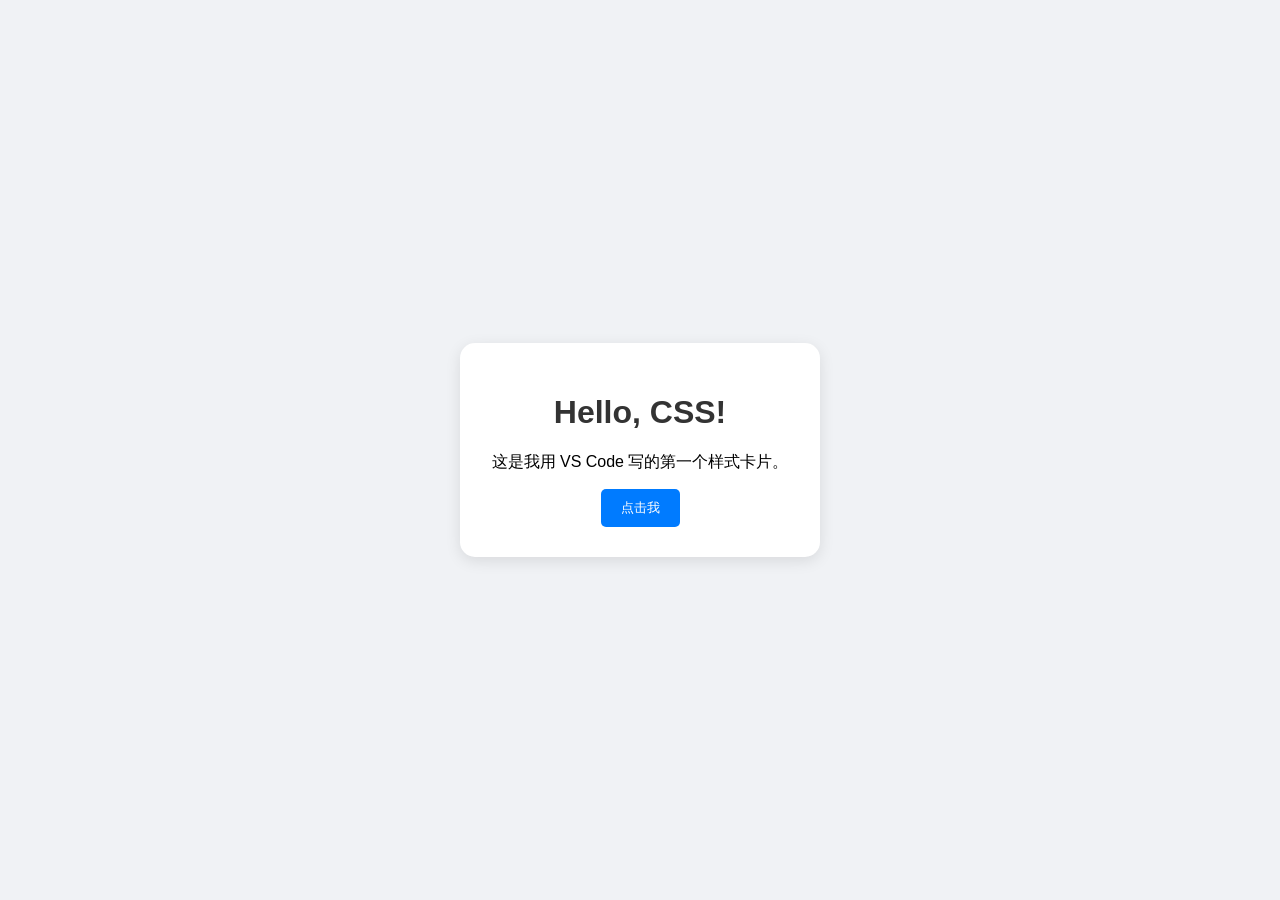
==== index.html @ 626e0ef0 "ai 第一版" ====
<!DOCTYPE html>
<html>
<head>
    <meta charset="UTF-8">
    <meta name="viewport" content="width=device-width, initial-scale=1.0">
    <title>我的 CSS 练习</title>
    <link rel="stylesheet" href="style.css">
</head>
<body>
 
    <div class="card">
        <h1>Hello, CSS!</h1>
        <p>这是我用 VS Code 写的第一个样式卡片。</p>
        <button>点击我</button>
    </div>
 
</body>
</html>
---- style.css ----
/* 给整个页面加个背景色 */
body {
    background-color: #f0f2f5;
    font-family: 'Segoe UI', sans-serif;
    display: flex;
    justify-content: center; /* 水平居中 */
    align-items: center;     /* 垂直居中 */
    height: 100vh;           /* 占满屏幕高度 */
    margin: 0;
}

/* 设计卡片样式 */
.card {
    background-color: white;
    width: 300px;
    padding: 30px;
    border-radius: 15px;      /* 圆角 */
    box-shadow: 0 4px 15px rgba(0,0,0,0.1); /* 阴影 */
    text-align: center;
}

/* 标题颜色 */
h1 {
    color: #333;
}

/* 按钮样式 */
button {
    background-color: #007bff;
    color: white;
    border: none;
    padding: 10px 20px;
    border-radius: 5px;
    cursor: pointer;
    transition: background 0.3s; /* 动画过渡 */
}

/* 鼠标悬停在按钮上的效果 */
button:hover {
    background-color: #0056b3;
}
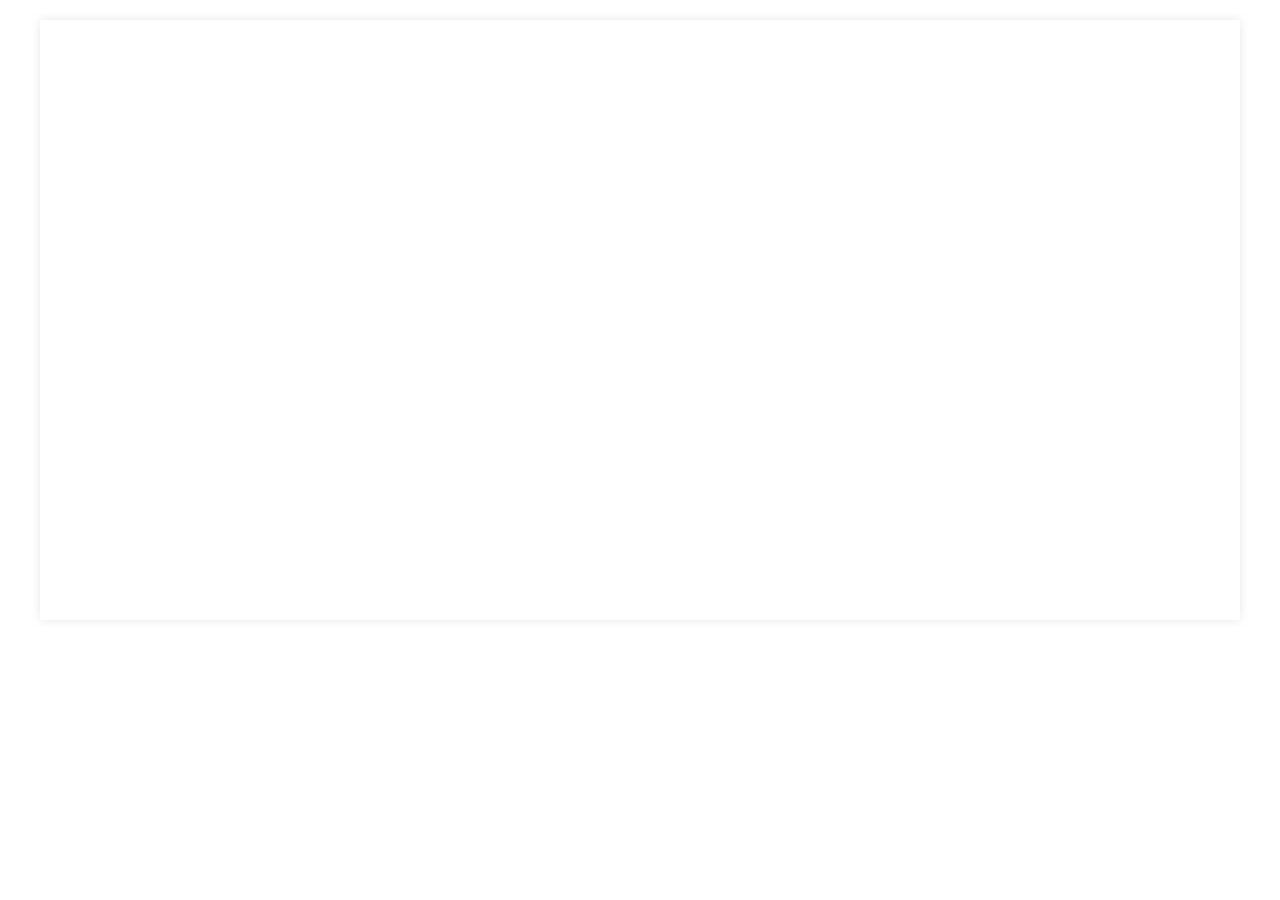
==== commit 2762bb7f: "Add files via upload" ====
--- a/index.html
+++ b/index.html
@@ -1,18 +1,152 @@
 <!DOCTYPE html>
 <html>
 <head>
-    <meta charset="UTF-8">
-    <meta name="viewport" content="width=device-width, initial-scale=1.0">
-    <title>我的 CSS 练习</title>
-    <link rel="stylesheet" href="style.css">
+    <meta charset="utf-8">
+    <title>气候·资源·营造 - 建筑适应性演变</title>
+    <!-- 1. 引入ECharts核心库 -->
+    <script src="https://cdn.bootcdn.net/ajax/libs/echarts/5.5.0/echarts.min.js"></script>
+    <style>
+        /* 2. 简单的CSS：让图表充满整个页面 */
+        #chart-container {
+            width: 1200px;
+            height: 600px;
+            margin: 20px auto;
+            box-shadow: 0 0 10px rgba(0,0,0,0.1);
+        }
+    </style>
 </head>
 <body>
- 
-    <div class="card">
-        <h1>Hello, CSS!</h1>
-        <p>这是我用 VS Code 写的第一个样式卡片。</p>
-        <button>点击我</button>
-    </div>
- 
+    <!-- 3. 准备一个容器放图表 -->
+    <div id="chart-container"></div>
+
+    <script>
+        // 基于准备好的容器，初始化图表
+var myChart = echarts.init(document.getElementById('chart-container'));
+
+// 这是从你Excel表格转换来的数据（后续用Python清洗后得到）
+var years = ['618', '960', '1368', '1644'];  // X轴：年份
+var climateData = [1.2, 0.8, -0.5, -1.0];     // Y轴1：气候指数
+var woodData = [85, 72, 58, 45];              // Y轴2：木材直径(cm)
+var dougongData = [2.1, 3.5, 5.2, 6.8];       // Y轴3：斗拱密度(个/米)
+
+// 图表的配置
+var option = {
+    // 标题
+    title: {
+        text: '气候·木材·斗拱 联动演变 (唐-清)',
+        left: 'center'
+    },
+    // 提示框（鼠标悬停显示）
+    tooltip: {
+        trigger: 'axis',  // 坐标轴触发
+        // 自定义提示框内容，这里将来要显示建筑图片
+        formatter: function(params) {
+            // params是当前点的数据，后续可以在这里拼接图片HTML
+            return params[0].name + '年<br>' +
+                   '气候: ' + params[0].data + '<br>' +
+                   '木材: ' + params[1].data + 'cm<br>' +
+                   '斗拱: ' + params[2].data + '个/米';
+        }
+    },
+    // 图例
+    legend: {
+        data: ['气候温度指数', '木材平均直径', '斗拱密度'],
+        left: 'left'
+    },
+    // X轴配置
+    xAxis: {
+        type: 'category',
+        data: years,
+        name: '年份',
+        axisLabel: {
+            rotate: 0  // 年份不旋转
+        }
+    },
+    // **重点：多Y轴配置** - 这里有三个Y轴[citation:2][citation:5]
+    yAxis: [
+        {
+            type: 'value',
+            name: '气候温度指数',
+            position: 'left',      // 靠左
+            axisLine: { lineStyle: { color: '#ff6b6b' } },  // 暖色
+            axisLabel: {
+                formatter: '{value} °C'
+            }
+        },
+        {
+            type: 'value',
+            name: '木材直径 (cm)',
+            position: 'right',      // 靠右
+            offset: 0,              // 第一个右轴的位置
+            axisLine: { lineStyle: { color: '#4ecdc4' } },
+            axisLabel: {
+                formatter: '{value} cm'
+            }
+        },
+        {
+            type: 'value',
+            name: '斗拱密度 (个/米)',
+            position: 'right',      // 也靠右
+            offset: 80,             // 往右偏移80像素，避免和第二个轴重叠
+            axisLine: { lineStyle: { color: '#f9ca24' } },
+            axisLabel: {
+                formatter: '{value} 个/米'
+            }
+        }
+    ],
+    // 数据系列
+    series: [
+        {
+            name: '气候温度指数',
+            type: 'line',           // 折线图
+            yAxisIndex: 0,           // 使用第0个Y轴（左边那个）
+            data: climateData,
+            lineStyle: { color: '#ff6b6b', width: 3 },
+            smooth: true,            // 平滑曲线
+            // 暖色/冷色渐变：温度高时暖色，低时冷色
+            itemStyle: {
+                color: function(param) {
+                    // 根据数据值返回不同颜色
+                    var value = param.data;
+                    return value > 0 ? '#ff6b6b' : '#54a0ff';
+                }
+            }
+        },
+        {
+            name: '木材平均直径',
+            type: 'bar',             // 柱状图
+            yAxisIndex: 1,            // 使用第1个Y轴（右边第一个）
+            data: woodData,
+            itemStyle: { color: '#4ecdc4' },
+            barWidth: 40
+        },
+        {
+            name: '斗拱密度',
+            type: 'line',            // 折线图
+            yAxisIndex: 2,            // 使用第2个Y轴（右边第二个）
+            data: dougongData,
+            lineStyle: { color: '#f9ca24', width: 3 },
+            smooth: true
+        }
+    ],
+    // 数据区域缩放 - 这就是你要的底部时间轴滑块！
+    dataZoom: [
+        {
+            type: 'slider',          // 滑块类型
+            start: 0,                 // 从0%开始
+            end: 100,                 // 到100%结束
+            bottom: 10,               // 距离底部10像素
+            height: 20                // 滑块高度
+        }
+    ],
+    // 网格区域调整
+    grid: {
+        bottom: '15%'                 // 留出底部空间给滑块
+    }
+};
+
+// 使用配置显示图表
+myChart.setOption(option);
+    </script>
 </body>
 </html>
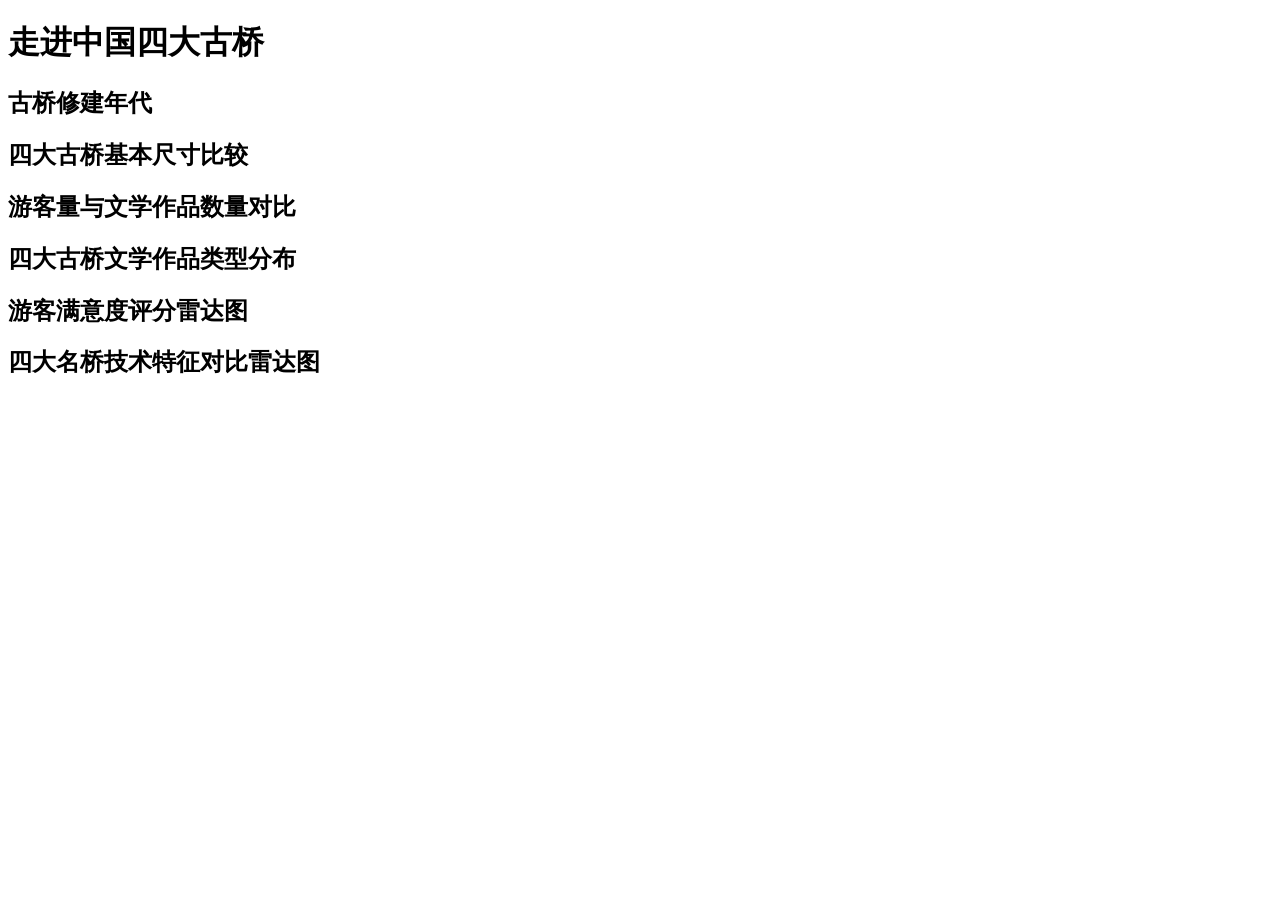
==== commit 2a2844ee: "Add files via upload" ====
--- a/index.html
+++ b/index.html
@@ -1,152 +1,88 @@
 <!DOCTYPE html>
-<html>
+<html lang="zh-CN">
 <head>
-    <meta charset="utf-8">
-    <title>气候·资源·营造 - 建筑适应性演变</title>
-    <!-- 1. 引入ECharts核心库 -->
-    <script src="https://cdn.bootcdn.net/ajax/libs/echarts/5.5.0/echarts.min.js"></script>
-    <style>
-        /* 2. 简单的CSS：让图表充满整个页面 */
-        #chart-container {
-            width: 1200px;
-            height: 600px;
-            margin: 20px auto;
-            box-shadow: 0 0 10px rgba(0,0,0,0.1);
-        }
-    </style>
+    <meta charset="UTF-8" />
+    <meta name="viewport" content="width=device-width, initial-scale=1.0, user-scalable=no" />
+    <title>中国四大古桥数据可视化</title>
+    <link rel="stylesheet" href="css/index.css" />
 </head>
 <body>
-    <!-- 3. 准备一个容器放图表 -->
-    <div id="chart-container"></div>
+    <header>
+        <h1>走进中国四大古桥</h1>
+        <div class="showTime"></div>
+    </header>
+    <script>
+            var t = null;
+            t = setTimeout(time, 1000);
+            function time() {
+                clearTimeout(t);
+                dt = new Date();
+                var y = dt.getFullYear();
+                var mt = dt.getMonth() + 1;
+                var day = dt.getDate();
+                var h = dt.getHours();
+                var m = dt.getMinutes();
+                var s = dt.getSeconds();
+                t = setTimeout(time, 1000);
+            }
+    </script>
 
-    <script>
-        // 基于准备好的容器，初始化图表
-var myChart = echarts.init(document.getElementById('chart-container'));
+    <section class="mainbox">
+        <!-- 左侧列 -->
+        <div class="column">
+            <div class="panel bar">
+                <h2>古桥修建年代</h2>
+                <div class="chart"></div>
+                <div class="panel-footer"></div>
+            </div>
+            <div class="panel line">
+                <h2>四大古桥基本尺寸比较</h2>
+                <div class="chart"></div>
+                <div class="panel-footer"></div>
+            </div>
+            <div class="panel pie">
+                <h2>游客量与文学作品数量对比</h2>
+                <div class="chart"></div>
+                <div class="panel-footer"></div>
+            </div>
+        </div>
 
-// 这是从你Excel表格转换来的数据（后续用Python清洗后得到）
-var years = ['618', '960', '1368', '1644'];  // X轴：年份
-var climateData = [1.2, 0.8, -0.5, -1.0];     // Y轴1：气候指数
-var woodData = [85, 72, 58, 45];              // Y轴2：木材直径(cm)
-var dougongData = [2.1, 3.5, 5.2, 6.8];       // Y轴3：斗拱密度(个/米)
+        <!-- 中央列（地图模块） -->
+        <div class="column">
+            <div class="no"></div>
+            <div class="map">
+                <div class="map1"></div>
+                <div class="map2"></div>
+                <div class="map3"></div>
+                <div class="chart" id="ancientBridgeMap"></div>
+            </div>
+        </div>
 
-// 图表的配置
-var option = {
-    // 标题
-    title: {
-        text: '气候·木材·斗拱 联动演变 (唐-清)',
-        left: 'center'
-    },
-    // 提示框（鼠标悬停显示）
-    tooltip: {
-        trigger: 'axis',  // 坐标轴触发
-        // 自定义提示框内容，这里将来要显示建筑图片
-        formatter: function(params) {
-            // params是当前点的数据，后续可以在这里拼接图片HTML
-            return params[0].name + '年<br>' +
-                   '气候: ' + params[0].data + '<br>' +
-                   '木材: ' + params[1].data + 'cm<br>' +
-                   '斗拱: ' + params[2].data + '个/米';
-        }
-    },
-    // 图例
-    legend: {
-        data: ['气候温度指数', '木材平均直径', '斗拱密度'],
-        left: 'left'
-    },
-    // X轴配置
-    xAxis: {
-        type: 'category',
-        data: years,
-        name: '年份',
-        axisLabel: {
-            rotate: 0  // 年份不旋转
-        }
-    },
-    // **重点：多Y轴配置** - 这里有三个Y轴[citation:2][citation:5]
-    yAxis: [
-        {
-            type: 'value',
-            name: '气候温度指数',
-            position: 'left',      // 靠左
-            axisLine: { lineStyle: { color: '#ff6b6b' } },  // 暖色
-            axisLabel: {
-                formatter: '{value} °C'
-            }
-        },
-        {
-            type: 'value',
-            name: '木材直径 (cm)',
-            position: 'right',      // 靠右
-            offset: 0,              // 第一个右轴的位置
-            axisLine: { lineStyle: { color: '#4ecdc4' } },
-            axisLabel: {
-                formatter: '{value} cm'
-            }
-        },
-        {
-            type: 'value',
-            name: '斗拱密度 (个/米)',
-            position: 'right',      // 也靠右
-            offset: 80,             // 往右偏移80像素，避免和第二个轴重叠
-            axisLine: { lineStyle: { color: '#f9ca24' } },
-            axisLabel: {
-                formatter: '{value} 个/米'
-            }
-        }
-    ],
-    // 数据系列
-    series: [
-        {
-            name: '气候温度指数',
-            type: 'line',           // 折线图
-            yAxisIndex: 0,           // 使用第0个Y轴（左边那个）
-            data: climateData,
-            lineStyle: { color: '#ff6b6b', width: 3 },
-            smooth: true,            // 平滑曲线
-            // 暖色/冷色渐变：温度高时暖色，低时冷色
-            itemStyle: {
-                color: function(param) {
-                    // 根据数据值返回不同颜色
-                    var value = param.data;
-                    return value > 0 ? '#ff6b6b' : '#54a0ff';
-                }
-            }
-        },
-        {
-            name: '木材平均直径',
-            type: 'bar',             // 柱状图
-            yAxisIndex: 1,            // 使用第1个Y轴（右边第一个）
-            data: woodData,
-            itemStyle: { color: '#4ecdc4' },
-            barWidth: 40
-        },
-        {
-            name: '斗拱密度',
-            type: 'line',            // 折线图
-            yAxisIndex: 2,            // 使用第2个Y轴（右边第二个）
-            data: dougongData,
-            lineStyle: { color: '#f9ca24', width: 3 },
-            smooth: true
-        }
-    ],
-    // 数据区域缩放 - 这就是你要的底部时间轴滑块！
-    dataZoom: [
-        {
-            type: 'slider',          // 滑块类型
-            start: 0,                 // 从0%开始
-            end: 100,                 // 到100%结束
-            bottom: 10,               // 距离底部10像素
-            height: 20                // 滑块高度
-        }
-    ],
-    // 网格区域调整
-    grid: {
-        bottom: '15%'                 // 留出底部空间给滑块
-    }
-};
+        <!-- 右侧列 -->
+        <div class="column">
+            <div class="panel bar2">
+                <h2>四大古桥文学作品类型分布</h2>
+                <div class="chart"></div>
+                <div class="panel-footer"></div>
+            </div>
+            <div class="panel line2">
+                <h2>游客满意度评分雷达图</h2>
+                <div class="chart"></div>
+                <div class="panel-footer"></div>
+            </div>
+            <!-- 替换原“地区分布饼形图”为“四大名桥技术特征对比雷达图” -->
+            <div class="panel pie2">
+                <h2>四大名桥技术特征对比雷达图</h2>
+                <div class="chart"></div>
+                <div class="panel-footer"></div>
+            </div>
+        </div>
+    </section>
 
-// 使用配置显示图表
-myChart.setOption(option);
-    </script>
+    <script src="js/flexible.js"></script>
+    <script src="js/echarts.min.js"></script>
+    <script src="js/jquery.js"></script>
+    <script src="js/china.js"></script>
+    <script src="js/index.js"></script>
 </body>
 </html>
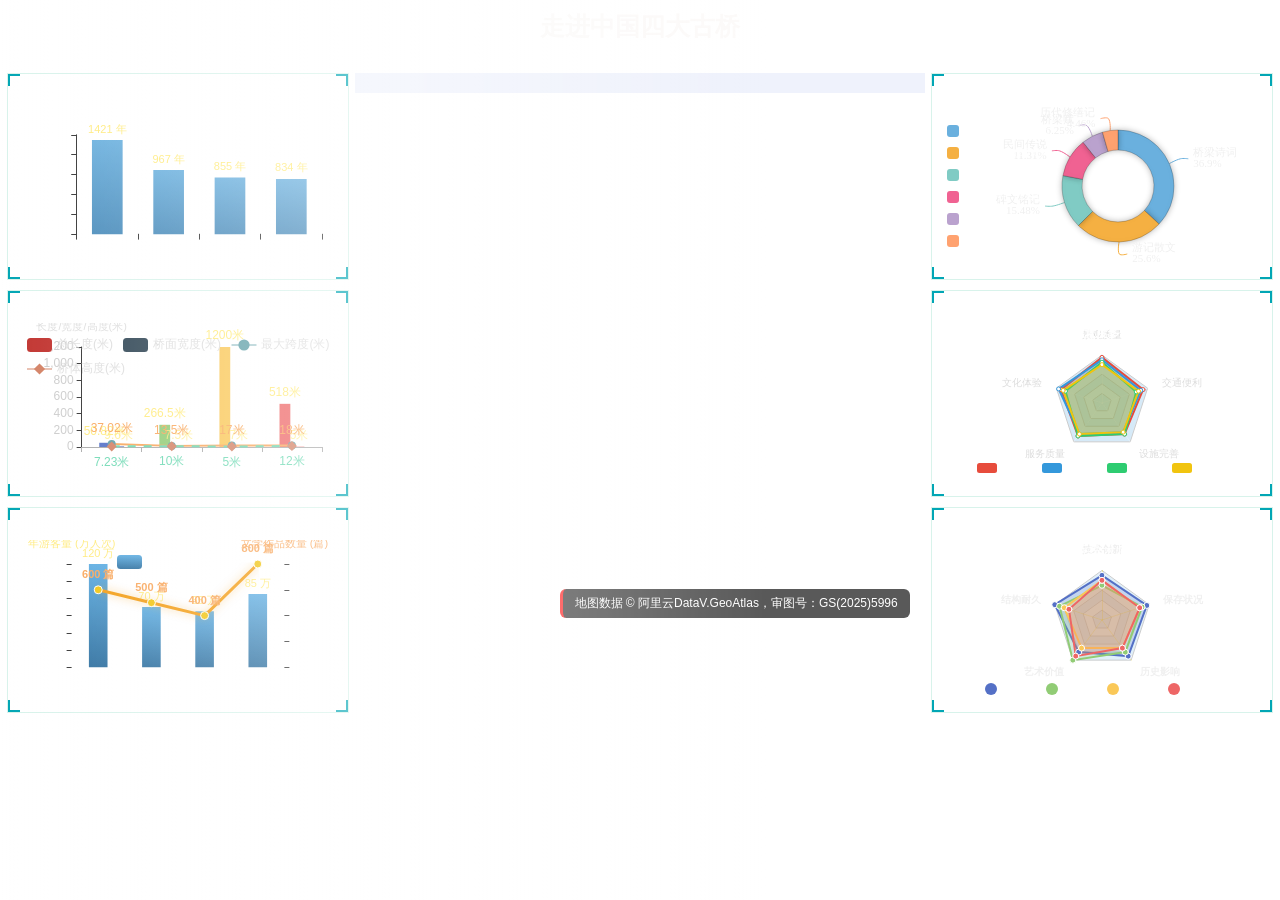
==== commit b77bb7b3: "Update index.html" ====
--- a/index.html
+++ b/index.html
@@ -55,6 +55,7 @@
                 <div class="map2"></div>
                 <div class="map3"></div>
                 <div class="chart" id="ancientBridgeMap"></div>
+                <div class="map-legend">地图数据 © 阿里云DataV.GeoAtlas，审图号：GS(2025)5996</div>
             </div>
         </div>
 
@@ -70,7 +71,6 @@
                 <div class="chart"></div>
                 <div class="panel-footer"></div>
             </div>
-            <!-- 替换原“地区分布饼形图”为“四大名桥技术特征对比雷达图” -->
             <div class="panel pie2">
                 <h2>四大名桥技术特征对比雷达图</h2>
                 <div class="chart"></div>
@@ -85,4 +85,4 @@
     <script src="js/china.js"></script>
     <script src="js/index.js"></script>
 </body>
-</html>+</html>
--- a/css/index.css
+++ b/css/index.css
@@ -0,0 +1,324 @@
+* {
+  margin: 0;
+  padding: 0;
+  box-sizing: border-box;
+}
+li {
+  list-style: none;
+}
+/* 声明字体*/
+@font-face {
+  font-family: electronicFont;
+  src: url(../font/DS-DIGIT.TTF);
+}
+body {
+    position: relative;
+    overflow: hidden;
+  /* 1. 背景图路径（确保正确） */
+  background: url(../images/bg.jpg) no-repeat;
+  
+  /* 2. 核心：铺满整个页面 */
+  background-size: cover;       /* 保持比例，覆盖整个容器（可能裁剪边缘） */
+  background-repeat: no-repeat; /* 禁止重复 */
+  background-position: center;  /* 居中显示（防止偏移） */
+  
+  /* 3. 关键：让 body 占满整个视口高度（避免背景图被截断） */
+  min-height: 100vh;            /* 视口高度的100%，保证页面至少铺满屏幕 */
+  margin: 0;                    /* 清除默认外边距 */
+  padding: 0;                   /* 清除默认内边距 */
+  
+  line-height: 1.15;
+}
+header {
+  position: relative;
+  height: 1.25rem;
+  background: url(../images/head_bg.png) no-repeat;
+  background-size: 100% 100%;
+}
+header h1 {
+  font-size: 0.475rem;
+  color: #fcfaf9;
+  text-align: center;
+  line-height: 1rem;
+}
+header .showTime {
+  position: absolute;
+  right: 0.375rem;
+  top: 0;
+  line-height: 0.9375rem;
+  color: rgba(255, 255, 255, 0.7);
+  font-size: 0.25rem;
+}
+.mainbox {
+  display: flex;
+  min-width: 1024px;
+  max-width: 1920px;
+  margin: 0 auto;
+  padding: 0.125rem 0.125rem 0;
+}
+.mainbox .column {
+  flex: 3;
+}
+.mainbox .column:nth-child(2) {
+  flex: 5;
+  margin: 0 0.125rem 0.1875rem;
+  overflow: hidden;
+}
+.mainbox .panel {
+  position: relative;
+  height: 3.875rem;
+  padding: 0 0.1875rem 0.5rem;
+  border: 1px solid rgba(25, 186, 139, 0.17);
+  margin-bottom: 0.1875rem;
+  background: url(../images/line\(1\).png) rgba(255, 255, 255, 0.03);
+}
+.mainbox .panel::before {
+  position: absolute;
+  top: 0;
+  left: 0;
+  width: 10px;
+  height: 10px;
+  border-left: 2px solid #02a6b5;
+  border-top: 2px solid #02a6b5;
+  content: "";
+}
+.mainbox .panel::after {
+  position: absolute;
+  top: 0;
+  right: 0;
+  width: 10px;
+  height: 10px;
+  border-right: 2px solid #02a6b5;
+  border-top: 2px solid #02a6b5;
+  content: "";
+}
+.mainbox .panel .panel-footer {
+  position: absolute;
+  bottom: 0;
+  left: 0;
+  width: 100%;
+}
+.mainbox .panel .panel-footer::before {
+  position: absolute;
+  left: 0;
+  bottom: 0;
+  width: 10px;
+  height: 10px;
+  border-left: 2px solid #02a6b5;
+  border-bottom: 2px solid #02a6b5;
+  content: "";
+}
+.mainbox .panel .panel-footer::after {
+  position: absolute;
+  bottom: 0;
+  right: 0;
+  width: 10px;
+  height: 10px;
+  border-right: 2px solid #02a6b5;
+  border-bottom: 2px solid #02a6b5;
+  content: "";
+}
+.mainbox .panel h2 {
+  height: 0.6rem;
+  color: #fff;
+  line-height: 0.6rem;
+  text-align: center;
+  font-size: 0.25rem;
+  font-weight: 400;
+}
+.mainbox .panel h2 a {
+  color: #fff;
+  text-decoration: none;
+  margin: 0 0.125rem;
+}
+.mainbox .panel .chart {
+  height: 3rem;
+}
+.no {
+  background: rgba(101, 132, 226, 0.1);
+  padding: 0.1875rem;
+}
+.no .no-hd {
+  position: relative;
+  border: 1px solid rgba(25, 186, 139, 0.17);
+}
+.no .no-hd::before {
+  position: absolute;
+  top: 0;
+  left: 0;
+  content: "";
+  width: 30px;
+  height: 10px;
+  border-top: 2px solid #02a6b5;
+  border-left: 2px solid #02a6b5;
+}
+.no .no-hd::after {
+  position: absolute;
+  bottom: 0;
+  right: 0;
+  content: "";
+  width: 30px;
+  height: 10px;
+  border-right: 2px solid #02a6b5;
+  border-bottom: 2px solid #02a6b5;
+}
+.no .no-hd ul {
+  display: flex;
+}
+.no .no-hd ul li {
+  position: relative;
+  flex: 1;
+  line-height: 1rem;
+  font-size: 0.875rem;
+  color: #ffeb7b;
+  text-align: center;
+  font-family: "electronicFont";
+}
+.no .no-hd ul li::after {
+  content: "";
+  position: absolute;
+  top: 25%;
+  right: 0;
+  height: 50%;
+  width: 1px;
+  background: rgba(255, 255, 255, 0.2);
+}
+.no .no-bd ul {
+  display: flex;
+}
+.no .no-bd ul li {
+  flex: 1;
+  text-align: center;
+  color: rgba(255, 255, 255, 0.7);
+  font-size: 0.225rem;
+  height: 0.5rem;
+  line-height: 0.5rem;
+  padding-top: 0.125rem;
+}
+.map {
+  position: relative;
+  height: 10.125rem;
+}
+.map .map1 {
+  width: 6.475rem;
+  height: 6.475rem;
+  position: absolute;
+  top: 50%;
+  left: 50%;
+  transform: translate(-50%, -50%);
+  background: url(../images/map.png);
+  background-size: 100% 100%;
+  opacity: 0.3;
+}
+.map .map2 {
+  position: absolute;
+  top: 50%;
+  left: 50%;
+  transform: translate(-50%, -50%);
+  width: 8.0375rem;
+  height: 8.0375rem;
+  background: url(../images/lbx.png);
+  animation: rotate1 15s linear infinite;
+  opacity: 0.6;
+  background-size: 100% 100%;
+}
+.map .map3 {
+  position: absolute;
+  top: 50%;
+  left: 50%;
+  transform: translate(-50%, -50%);
+  width: 7.075rem;
+  height: 7.075rem;
+  background: url(../images/jt.png);
+  animation: rotate2 10s linear infinite;
+  opacity: 0.6;
+  background-size: 100% 100%;
+}
+.map .chart {
+  position: absolute;
+  top: 0;
+  left: 0;
+  width: 100%;
+  height: 10.125rem;
+}
+@keyframes rotate1 {
+  form {
+    transform: translate(-50%, -50%) rotate(0deg);
+  }
+  to {
+    transform: translate(-50%, -50%) rotate(360deg);
+  }
+}
+@keyframes rotate2 {
+  form {
+    transform: translate(-50%, -50%) rotate(0deg);
+  }
+  to {
+    transform: translate(-50%, -50%) rotate(-360deg);
+  }
+}
+/* 约束屏幕尺寸 */
+@media screen and (max-width: 1024px) {
+  html {
+    font-size: 42px !important;
+  }
+}
+@media screen and (min-width: 1920px) {
+  html {
+    font-size: 80px !important;
+  }
+}
+/* ========== 古桥地图图例样式（追加） ========== */
+.map-legend {
+    position: absolute;
+    bottom: 15px;
+    right: 15px;
+    background: rgba(0, 0, 0, 0.65);
+    color: white;
+    padding: 8px 12px;
+    border-radius: 6px;
+    font-size: 12px;
+    z-index: 10;
+    backdrop-filter: blur(4px);
+    pointer-events: none;
+    font-family: 'Microsoft YaHei', sans-serif;
+    border-left: 3px solid #ff4444;
+}
+.map-legend .legend-dot {
+    display: inline-block;
+    width: 10px;
+    height: 10px;
+    background: #ff4444;
+    border-radius: 50%;
+    margin-right: 6px;
+    box-shadow: 0 0 2px rgba(255,68,68,0.8);
+}
+.map-legend div {
+    margin: 2px 0;
+    line-height: 1.4;
+}
+@keyframes sweep {
+    0% {
+        transform: translateX(-100%) skewX(-20deg);
+        opacity: 0;
+    }
+    50% {
+        opacity: 0.5;
+    }
+    100% {
+        transform: translateX(200%) skewX(-20deg);
+        opacity: 0;
+    }
+}
+body::before {
+    content: "";
+    position: absolute;
+    top: 0;
+    left: 0;
+    width: 60%;
+    height: 100%;
+    background: linear-gradient(90deg, transparent, rgba(255, 255, 255, 0.4), transparent);
+    pointer-events: none;
+    z-index: 9999;
+    animation: sweep 6s ease-in-out infinite;
+}
